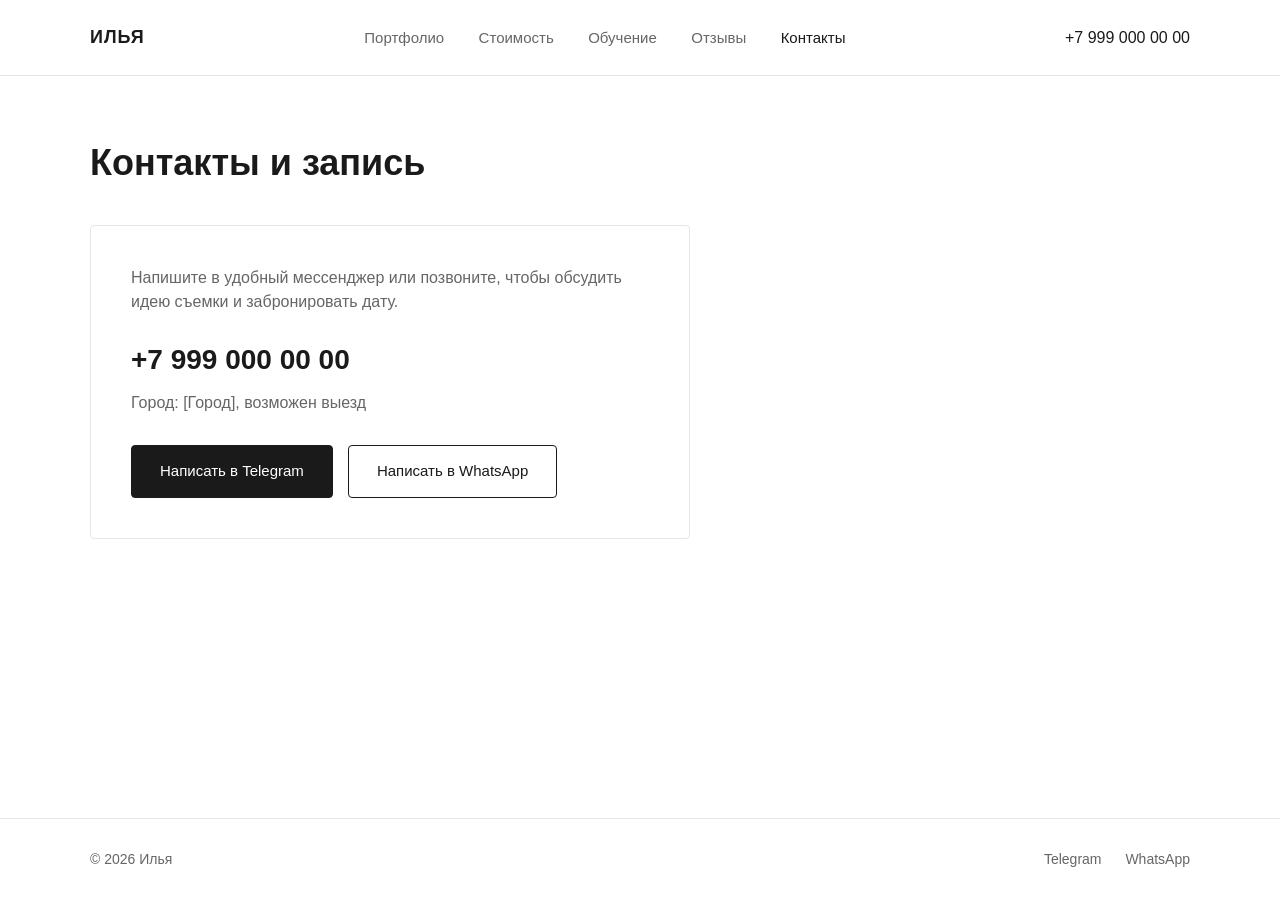
==== contacts.html @ 74d4e53c "Add files via upload" ====
<!DOCTYPE html>
<html lang="ru">
<head>
  <meta charset="UTF-8">
  <meta name="viewport" content="width=device-width, initial-scale=1.0">
  <title>Контакты — Илья</title>
  <link rel="stylesheet" href="style.css">
</head>
<body>

  <header class="header">
    <div class="container header__inner">
      <a href="index.html" class="logo">ИЛЬЯ</a>
      <nav class="nav">
        <a href="portfolio.html">Портфолио</a>
        <a href="prices.html">Стоимость</a>
        <a href="education.html">Обучение</a>
        <a href="reviews.html">Отзывы</a>
        <a href="contacts.html" class="active">Контакты</a>
      </nav>
      <a href="tel:+79990000000" class="header__phone">+7 999 000 00 00</a>
    </div>
  </header>

  <main class="section">
    <div class="container">
      <h1>Контакты и запись</h1>
      <div class="contacts-box">
        <p class="contacts-desc">Напишите в удобный мессенджер или позвоните, чтобы обсудить идею съемки и забронировать дату.</p>
        <p class="contacts-phone"><a href="tel:+79990000000">+7 999 000 00 00</a></p>
        <p class="contacts-city">Город: [Город], возможен выезд</p>
        <div class="socials-btns">
          <a href="https://t.me" target="_blank" class="btn">Написать в Telegram</a>
          <a href="https://wa.me" target="_blank" class="btn btn-outline">Написать в WhatsApp</a>
        </div>
      </div>
    </div>
  </main>

  <footer class="footer">
    <div class="container footer__inner">
      <p>© 2026 Илья</p>
      <div class="socials">
        <a href="https://t.me" target="_blank">Telegram</a>
        <a href="https://wa.me" target="_blank">WhatsApp</a>
      </div>
    </div>
  </footer>

</body>
</html>
---- style.css ----
:root {
  --bg: #ffffff;
  --bg-light: #f7f7f7;
  --text: #1a1a1a;
  --text-muted: #666666;
  --accent: #1a1a1a;
  --border: #e5e5e5;
}

* {
  box-sizing: border-box;
  margin: 0;
  padding: 0;
}

body {
  font-family: -apple-system, BlinkMacSystemFont, "Segoe UI", Roboto, sans-serif;
  color: var(--text);
  background: var(--bg);
  line-height: 1.5;
  display: flex;
  flex-direction: column;
  min-height: 100vh;
}

main {
  flex: 1;
}

.container {
  max-width: 1140px;
  margin: 0 auto;
  padding: 0 20px;
}

/* Шапка */
.header {
  border-bottom: 1px solid var(--border);
  background: #fff;
}

.header__inner {
  display: flex;
  justify-content: space-between;
  align-items: center;
  height: 75px;
}

.logo {
  font-weight: 700;
  text-decoration: none;
  color: var(--text);
  letter-spacing: 1px;
  font-size: 18px;
}

.nav a {
  margin: 0 15px;
  text-decoration: none;
  color: var(--text-muted);
  font-size: 15px;
  transition: 0.2s;
}

.nav a:hover,
.nav a.active {
  color: var(--text);
  font-weight: 500;
}

.header__phone {
  text-decoration: none;
  color: var(--text);
  font-weight: 500;
}

/* Кнопки */
.btn {
  display: inline-block;
  padding: 14px 28px;
  background: var(--accent);
  color: #fff;
  text-decoration: none;
  border-radius: 4px;
  font-size: 15px;
  transition: 0.2s;
  border: 1px solid var(--accent);
  text-align: center;
}

.btn:hover {
  opacity: 0.85;
}

.btn-outline {
  background: transparent;
  color: var(--accent);
}

.btn-outline:hover {
  background: var(--accent);
  color: #fff;
}

/* Главный экран */
.hero {
  padding: 80px 0;
  display: flex;
  align-items: center;
}

.hero__inner {
  display: grid;
  grid-template-columns: 1fr 1fr;
  gap: 50px;
  align-items: center;
}

.hero__city {
  color: var(--text-muted);
  margin-bottom: 12px;
  text-transform: uppercase;
  font-size: 13px;
  letter-spacing: 1px;
}

.hero h1 {
  font-size: 42px;
  line-height: 1.2;
  margin-bottom: 20px;
}

.hero__desc {
  color: var(--text-muted);
  margin-bottom: 30px;
  font-size: 17px;
}

.placeholder-img {
  background: #eaeaea;
  height: 440px;
  display: flex;
  align-items: center;
  justify-content: center;
  color: #888;
  border-radius: 4px;
}

/* Внутренние страницы */
.section {
  padding: 60px 0;
}

h1 {
  font-size: 36px;
  margin-bottom: 35px;
}

/* Портфолио */
.tabs {
  margin-bottom: 30px;
  display: flex;
  gap: 10px;
}

.tab {
  padding: 8px 20px;
  border: 1px solid var(--border);
  background: #fff;
  cursor: pointer;
  border-radius: 4px;
  font-size: 14px;
}

.tab.active {
  background: var(--accent);
  color: #fff;
  border-color: var(--accent);
}

.gallery {
  display: grid;
  grid-template-columns: repeat(3, 1fr);
  gap: 20px;
}

.gallery .placeholder-img {
  height: 320px;
}

/* Карточки (Цены и Отзывы) */
.grid-3 {
  display: grid;
  grid-template-columns: repeat(3, 1fr);
  gap: 25px;
}

.card {
  background: #fff;
  padding: 30px;
  border: 1px solid var(--border);
  border-radius: 4px;
  display: flex;
  flex-direction: column;
  justify-content: space-between;
}

.price {
  font-size: 28px;
  font-weight: 700;
  margin: 15px 0;
}

.card ul {
  list-style: none;
  margin-bottom: 25px;
  color: var(--text-muted);
}

.card ul li {
  margin-bottom: 10px;
  padding-bottom: 10px;
  border-bottom: 1px solid var(--bg-light);
}

.author {
  display: block;
  margin-top: 20px;
  font-weight: 600;
  font-size: 14px;
}

/* Обучение */
.education-box {
  display: flex;
  justify-content: space-between;
  align-items: center;
  padding: 40px;
  border: 1px solid var(--border);
  border-radius: 4px;
  gap: 30px;
}

.education-box h3 {
  margin-bottom: 10px;
  font-size: 22px;
}

/* Контакты */
.contacts-box {
  max-width: 600px;
  padding: 40px;
  border: 1px solid var(--border);
  border-radius: 4px;
}

.contacts-desc {
  color: var(--text-muted);
  margin-bottom: 25px;
}

.contacts-phone a {
  font-size: 28px;
  font-weight: 700;
  color: var(--text);
  text-decoration: none;
}

.contacts-city {
  margin: 10px 0 30px;
  color: var(--text-muted);
}

.socials-btns {
  display: flex;
  gap: 15px;
}

/* Подвал */
.footer {
  padding: 30px 0;
  border-top: 1px solid var(--border);
  color: var(--text-muted);
  font-size: 14px;
}

.footer__inner {
  display: flex;
  justify-content: space-between;
  align-items: center;
}

.socials a {
  color: var(--text-muted);
  text-decoration: none;
  margin-left: 20px;
}

.socials a:hover {
  color: var(--text);
}

/* Адаптив */
@media (max-width: 768px) {
  .nav { display: none; }
  .hero__inner, .gallery, .grid-3, .education-box {
    grid-template-columns: 1fr;
    flex-direction: column;
    align-items: flex-start;
  }
  .hero h1 { font-size: 30px; }
  .socials-btns { flex-direction: column; }
}
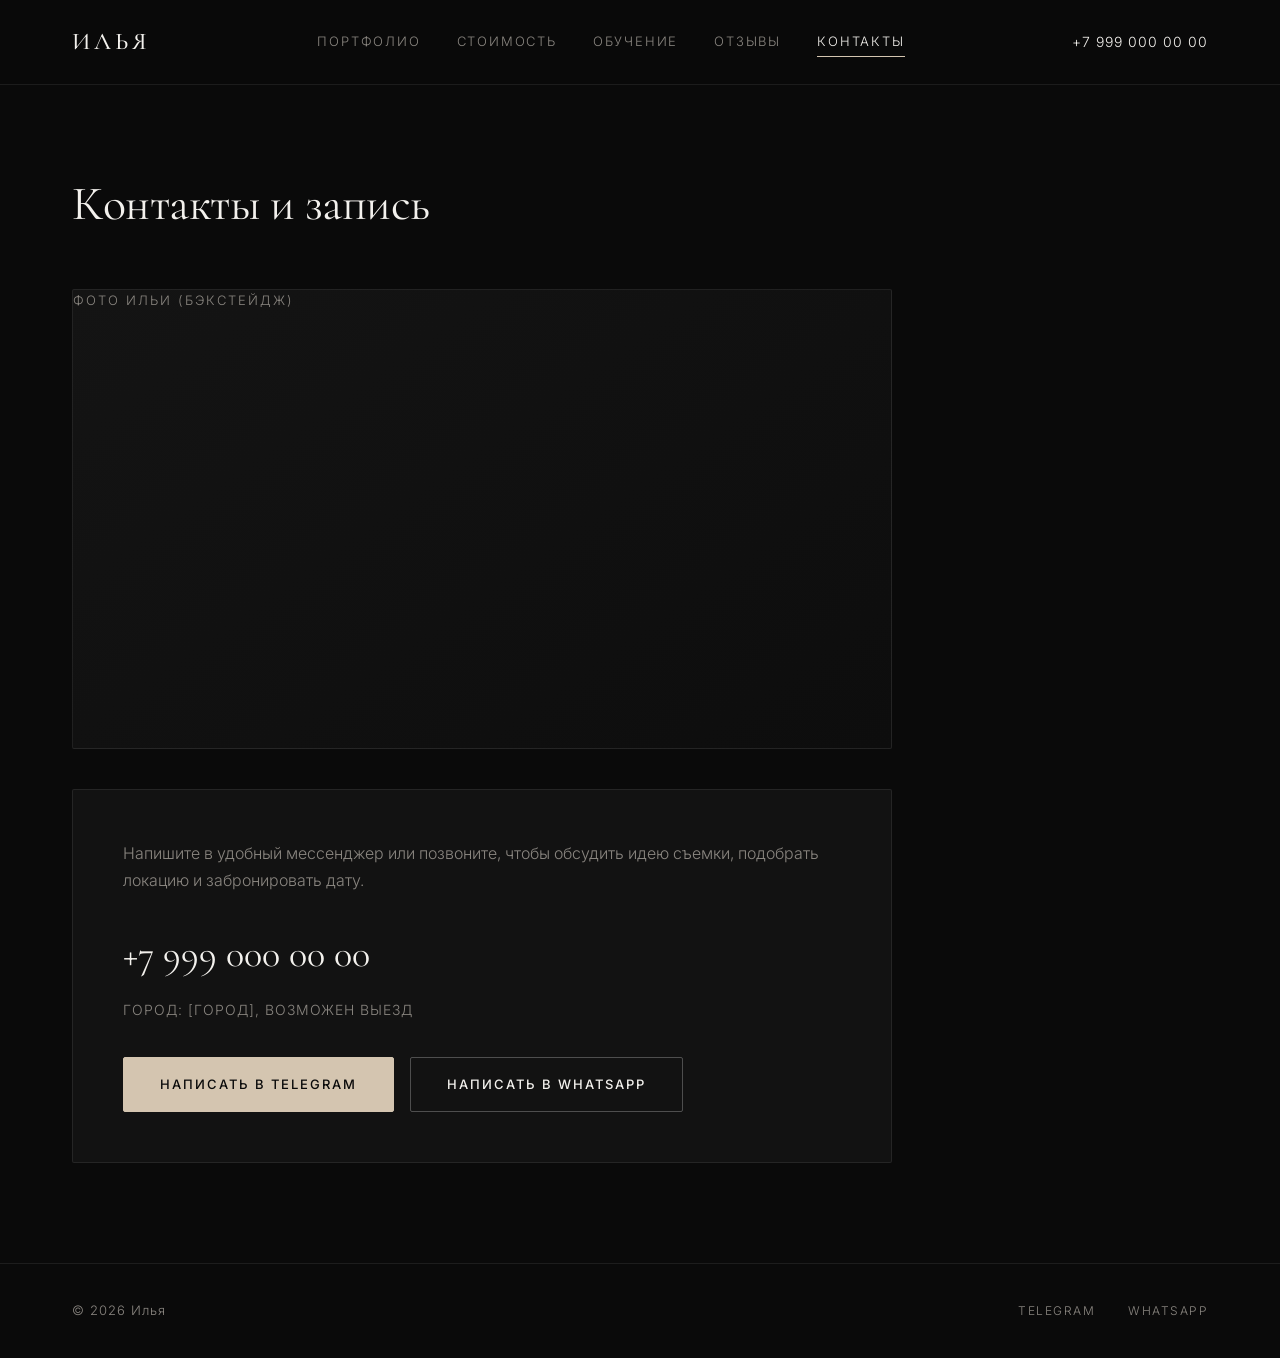
==== commit 363b68c0: "Add files via upload" ====
--- a/contacts.html
+++ b/contacts.html
@@ -18,6 +18,11 @@
         <a href="reviews.html">Отзывы</a>
         <a href="contacts.html" class="active">Контакты</a>
       </nav>
+      <button class="burger" aria-label="Открыть меню">
+        <span></span>
+        <span></span>
+        <span></span>
+      </button>
       <a href="tel:+79990000000" class="header__phone">+7 999 000 00 00</a>
     </div>
   </header>
@@ -25,15 +30,24 @@
   <main class="section">
     <div class="container">
       <h1>Контакты и запись</h1>
-      <div class="contacts-box">
-        <p class="contacts-desc">Напишите в удобный мессенджер или позвоните, чтобы обсудить идею съемки и забронировать дату.</p>
-        <p class="contacts-phone"><a href="tel:+79990000000">+7 999 000 00 00</a></p>
-        <p class="contacts-city">Город: [Город], возможен выезд</p>
-        <div class="socials-btns">
-          <a href="https://t.me" target="_blank" class="btn">Написать в Telegram</a>
-          <a href="https://wa.me" target="_blank" class="btn btn-outline">Написать в WhatsApp</a>
+      
+      <div class="contacts-grid">
+        <div class="contacts-box">
+          <p class="contacts-desc">Напишите в удобный мессенджер или позвоните, чтобы обсудить идею съемки, подобрать локацию и забронировать дату.</p>
+          <p class="contacts-phone"><a href="tel:+79990000000">+7 999 000 00 00</a></p>
+          <p class="contacts-city">Город: [Город], возможен выезд</p>
+          <div class="socials-btns">
+            <a href="https://t.me" target="_blank" class="btn">Написать в Telegram</a>
+            <a href="https://wa.me" target="_blank" class="btn btn-outline">Написать в WhatsApp</a>
+          </div>
+        </div>
+
+        <div class="contacts-img">
+          <!-- Когда будет фото, замените строку ниже на: <img src="images/contact-photo.jpg" alt="Илья фотограф"> -->
+          <div class="placeholder-img">Фото Ильи (бэкстейдж)</div>
         </div>
       </div>
+
     </div>
   </main>
 
@@ -47,5 +61,6 @@
     </div>
   </footer>
 
+  <script src="script.js"></script>
 </body>
 </html>
--- a/style.css
+++ b/style.css
@@ -1,10 +1,16 @@
+@import url('https://fonts.googleapis.com/css2?family=Cormorant+Garamond:ital,wght@0,400;0,500;0,600;1,400&family=Inter:wght@300;400;500&display=swap');
+
 :root {
-  --bg: #ffffff;
-  --bg-light: #f7f7f7;
-  --text: #1a1a1a;
-  --text-muted: #666666;
-  --accent: #1a1a1a;
-  --border: #e5e5e5;
+  --bg: #0a0a0a;             /* Глубокий угольно-черный фон */
+  --bg-elevated: #121212;    /* Слегка приподнятый фон для карточек */
+  --bg-hover: #1a1a1a;       /* Фон при наведении */
+  --text: #f3f1ed;           /* Теплый молочно-белый текст */
+  --text-muted: #8a8680;     /* Благородный теплый серый */
+  --accent: #d4c5b0;         /* Теплый песочно-золотистый акцент */
+  --accent-hover: #e5d8c5;
+  --border: rgba(255, 255, 255, 0.08);
+  --font-serif: 'Cormorant Garamond', Georgia, serif;
+  --font-sans: 'Inter', -apple-system, sans-serif;
 }
 
 * {
@@ -14,13 +20,15 @@
 }
 
 body {
-  font-family: -apple-system, BlinkMacSystemFont, "Segoe UI", Roboto, sans-serif;
+  font-family: var(--font-sans);
+  font-weight: 300;
   color: var(--text);
   background: var(--bg);
-  line-height: 1.5;
+  line-height: 1.65;
   display: flex;
   flex-direction: column;
   min-height: 100vh;
+  -webkit-font-smoothing: antialiased;
 }
 
 main {
@@ -28,260 +36,445 @@
 }
 
 .container {
-  max-width: 1140px;
+  max-width: 1200px;
   margin: 0 auto;
-  padding: 0 20px;
+  padding: 0 32px;
 }
 
 /* Шапка */
 .header {
   border-bottom: 1px solid var(--border);
-  background: #fff;
+  background: rgba(10, 10, 10, 0.85);
+  backdrop-filter: blur(16px);
+  position: sticky;
+  top: 0;
+  z-index: 100;
 }
 
 .header__inner {
   display: flex;
   justify-content: space-between;
   align-items: center;
-  height: 75px;
+  height: 84px;
 }
 
 .logo {
-  font-weight: 700;
+  font-family: var(--font-serif);
+  font-weight: 500;
   text-decoration: none;
   color: var(--text);
-  letter-spacing: 1px;
-  font-size: 18px;
+  letter-spacing: 4px;
+  font-size: 24px;
+  text-transform: uppercase;
+}
+
+.nav {
+  display: flex;
+  gap: 36px;
 }
 
 .nav a {
-  margin: 0 15px;
   text-decoration: none;
   color: var(--text-muted);
-  font-size: 15px;
-  transition: 0.2s;
+  font-size: 13px;
+  text-transform: uppercase;
+  letter-spacing: 1.8px;
+  transition: color 0.3s ease;
+  position: relative;
+  padding: 4px 0;
+}
+
+.nav a::after {
+  content: '';
+  position: absolute;
+  bottom: 0;
+  left: 0;
+  width: 0;
+  height: 1px;
+  background: var(--accent);
+  transition: width 0.3s ease;
 }
 
 .nav a:hover,
 .nav a.active {
   color: var(--text);
-  font-weight: 500;
+}
+
+.nav a:hover::after,
+.nav a.active::after {
+  width: 100%;
 }
 
 .header__phone {
   text-decoration: none;
   color: var(--text);
-  font-weight: 500;
+  font-size: 14px;
+  letter-spacing: 1px;
+  transition: color 0.3s ease;
+}
+
+.header__phone:hover {
+  color: var(--accent);
+}
+
+/* Бургер-меню */
+.burger {
+  display: none;
+  background: none;
+  border: none;
+  cursor: pointer;
+  flex-direction: column;
+  gap: 6px;
+  padding: 5px;
+}
+
+.burger span {
+  display: block;
+  width: 26px;
+  height: 1px;
+  background: var(--text);
+  transition: 0.3s;
 }
 
 /* Кнопки */
 .btn {
   display: inline-block;
-  padding: 14px 28px;
+  padding: 16px 36px;
   background: var(--accent);
-  color: #fff;
+  color: #0a0a0a;
   text-decoration: none;
-  border-radius: 4px;
-  font-size: 15px;
-  transition: 0.2s;
+  border-radius: 2px;
+  font-size: 13px;
+  font-weight: 500;
+  text-transform: uppercase;
+  letter-spacing: 2px;
+  transition: all 0.3s ease;
   border: 1px solid var(--accent);
   text-align: center;
 }
 
 .btn:hover {
-  opacity: 0.85;
+  background: var(--accent-hover);
+  border-color: var(--accent-hover);
+  transform: translateY(-2px);
 }
 
 .btn-outline {
   background: transparent;
-  color: var(--accent);
+  color: var(--text);
+  border-color: rgba(255, 255, 255, 0.25);
 }
 
 .btn-outline:hover {
-  background: var(--accent);
-  color: #fff;
-}
-
-/* Главный экран */
+  border-color: var(--accent);
+  background: transparent;
+  color: var(--accent);
+}
+
+/* Главный экран (Фото сверху, описание ниже) */
 .hero {
-  padding: 80px 0;
-  display: flex;
-  align-items: center;
+  padding: 70px 0 100px;
 }
 
 .hero__inner {
-  display: grid;
-  grid-template-columns: 1fr 1fr;
-  gap: 50px;
-  align-items: center;
+  display: flex;
+  flex-direction: column;
+  gap: 44px;
+  max-width: 820px;
+  margin: 0 auto;
+}
+
+.hero__img {
+  order: -1;
+  width: 100%;
 }
 
 .hero__city {
-  color: var(--text-muted);
-  margin-bottom: 12px;
-  text-transform: uppercase;
-  font-size: 13px;
-  letter-spacing: 1px;
+  color: var(--accent);
+  margin-bottom: 16px;
+  text-transform: uppercase;
+  font-size: 12px;
+  letter-spacing: 3px;
 }
 
 .hero h1 {
-  font-size: 42px;
-  line-height: 1.2;
+  font-family: var(--font-serif);
+  font-weight: 400;
+  font-size: 54px;
+  line-height: 1.12;
   margin-bottom: 20px;
+  letter-spacing: -0.5px;
 }
 
 .hero__desc {
   color: var(--text-muted);
-  margin-bottom: 30px;
-  font-size: 17px;
+  margin-bottom: 36px;
+  font-size: 16px;
+  max-width: 620px;
 }
 
 .placeholder-img {
-  background: #eaeaea;
-  height: 440px;
+  background: linear-gradient(145deg, #141414, #0d0d0d);
+  border: 1px solid var(--border);
+  height: 500px;
+  width: 100%;
   display: flex;
   align-items: center;
   justify-content: center;
-  color: #888;
-  border-radius: 4px;
+  color: var(--text-muted);
+  font-size: 13px;
+  letter-spacing: 2px;
+  text-transform: uppercase;
+  border-radius: 2px;
+}
+
+.hero__img img {
+  width: 100%;
+  height: 500px;
+  object-fit: cover;
+  border-radius: 2px;
+  display: block;
 }
 
 /* Внутренние страницы */
 .section {
-  padding: 60px 0;
+  padding: 80px 0 100px;
 }
 
 h1 {
-  font-size: 36px;
-  margin-bottom: 35px;
+  font-family: var(--font-serif);
+  font-weight: 400;
+  font-size: 48px;
+  margin-bottom: 45px;
+  letter-spacing: -0.5px;
 }
 
 /* Портфолио */
 .tabs {
-  margin-bottom: 30px;
-  display: flex;
-  gap: 10px;
+  margin-bottom: 40px;
+  display: flex;
+  gap: 28px;
+  border-bottom: 1px solid var(--border);
+  padding-bottom: 16px;
 }
 
 .tab {
-  padding: 8px 20px;
-  border: 1px solid var(--border);
-  background: #fff;
+  padding: 6px 0;
+  border: none;
+  background: transparent;
+  color: var(--text-muted);
   cursor: pointer;
-  border-radius: 4px;
-  font-size: 14px;
+  font-family: var(--font-sans);
+  font-size: 13px;
+  text-transform: uppercase;
+  letter-spacing: 1.8px;
+  transition: color 0.3s ease;
+  position: relative;
+}
+
+.tab:hover {
+  color: var(--text);
 }
 
 .tab.active {
-  background: var(--accent);
-  color: #fff;
-  border-color: var(--accent);
+  color: var(--accent);
 }
 
 .gallery {
   display: grid;
   grid-template-columns: repeat(3, 1fr);
-  gap: 20px;
-}
-
-.gallery .placeholder-img {
-  height: 320px;
+  gap: 24px;
+}
+
+.gallery__item {
+  overflow: hidden;
+  border-radius: 2px;
+}
+
+.gallery .placeholder-img,
+.gallery img {
+  height: 420px;
+  width: 100%;
+  object-fit: cover;
+  display: block;
+  transition: transform 0.6s ease;
+}
+
+.gallery__item:hover img,
+.gallery__item:hover .placeholder-img {
+  transform: scale(1.03);
 }
 
 /* Карточки (Цены и Отзывы) */
 .grid-3 {
   display: grid;
   grid-template-columns: repeat(3, 1fr);
-  gap: 25px;
+  gap: 30px;
 }
 
 .card {
-  background: #fff;
-  padding: 30px;
+  background: var(--bg-elevated);
+  padding: 44px 36px;
   border: 1px solid var(--border);
-  border-radius: 4px;
+  border-radius: 2px;
   display: flex;
   flex-direction: column;
   justify-content: space-between;
+  transition: border-color 0.3s ease, transform 0.3s ease;
+}
+
+.card:hover {
+  border-color: rgba(212, 197, 176, 0.35);
+  transform: translateY(-4px);
+}
+
+.card h3 {
+  font-family: var(--font-serif);
+  font-size: 28px;
+  font-weight: 400;
+  letter-spacing: 0.5px;
 }
 
 .price {
-  font-size: 28px;
-  font-weight: 700;
-  margin: 15px 0;
+  font-family: var(--font-serif);
+  font-size: 38px;
+  font-weight: 500;
+  margin: 16px 0 28px;
+  color: var(--accent);
 }
 
 .card ul {
   list-style: none;
-  margin-bottom: 25px;
-  color: var(--text-muted);
+  margin-bottom: 36px;
+  color: var(--text-muted);
+  font-size: 14px;
 }
 
 .card ul li {
-  margin-bottom: 10px;
-  padding-bottom: 10px;
-  border-bottom: 1px solid var(--bg-light);
+  margin-bottom: 14px;
+  padding-bottom: 14px;
+  border-bottom: 1px solid var(--border);
+}
+
+.card ul li:last-child {
+  border-bottom: none;
 }
 
 .author {
   display: block;
-  margin-top: 20px;
-  font-weight: 600;
-  font-size: 14px;
+  margin-top: 24px;
+  font-size: 12px;
+  text-transform: uppercase;
+  letter-spacing: 1.5px;
+  color: var(--accent);
+}
+
+/* Картинки в отзывах */
+.review-img {
+  margin-bottom: 24px;
+}
+
+.review-img .placeholder-img,
+.review-img img {
+  width: 100%;
+  height: 240px;
+  object-fit: cover;
+  border-radius: 2px;
+  display: block;
 }
 
 /* Обучение */
 .education-box {
+  background: var(--bg-elevated);
   display: flex;
   justify-content: space-between;
   align-items: center;
-  padding: 40px;
+  padding: 50px;
   border: 1px solid var(--border);
-  border-radius: 4px;
-  gap: 30px;
+  border-radius: 2px;
+  gap: 40px;
 }
 
 .education-box h3 {
-  margin-bottom: 10px;
-  font-size: 22px;
-}
-
-/* Контакты */
+  font-family: var(--font-serif);
+  font-weight: 400;
+  margin-bottom: 12px;
+  font-size: 30px;
+}
+
+.education-box p {
+  color: var(--text-muted);
+  max-width: 600px;
+}
+
+/* Контакты (Фото сверху, описание и кнопки ниже) */
+.contacts-grid {
+  display: flex;
+  flex-direction: column;
+  gap: 40px;
+  max-width: 820px;
+}
+
+.contacts-img {
+  order: -1;
+  width: 100%;
+}
+
+.contacts-img .placeholder-img,
+.contacts-img img {
+  width: 100%;
+  height: 460px;
+  object-fit: cover;
+  border-radius: 2px;
+  display: block;
+}
+
 .contacts-box {
-  max-width: 600px;
-  padding: 40px;
+  background: var(--bg-elevated);
+  padding: 50px;
   border: 1px solid var(--border);
-  border-radius: 4px;
+  border-radius: 2px;
+  width: 100%;
 }
 
 .contacts-desc {
   color: var(--text-muted);
-  margin-bottom: 25px;
+  margin-bottom: 30px;
 }
 
 .contacts-phone a {
-  font-size: 28px;
-  font-weight: 700;
+  font-family: var(--font-serif);
+  font-size: 38px;
+  font-weight: 400;
   color: var(--text);
   text-decoration: none;
+  transition: color 0.3s ease;
+}
+
+.contacts-phone a:hover {
+  color: var(--accent);
 }
 
 .contacts-city {
-  margin: 10px 0 30px;
-  color: var(--text-muted);
+  margin: 12px 0 36px;
+  color: var(--text-muted);
+  font-size: 14px;
+  letter-spacing: 1px;
+  text-transform: uppercase;
 }
 
 .socials-btns {
   display: flex;
-  gap: 15px;
+  gap: 16px;
 }
 
 /* Подвал */
 .footer {
-  padding: 30px 0;
+  padding: 36px 0;
   border-top: 1px solid var(--border);
   color: var(--text-muted);
-  font-size: 14px;
+  font-size: 13px;
+  letter-spacing: 1px;
 }
 
 .footer__inner {
@@ -293,21 +486,124 @@
 .socials a {
   color: var(--text-muted);
   text-decoration: none;
-  margin-left: 20px;
+  margin-left: 28px;
+  text-transform: uppercase;
+  font-size: 12px;
+  letter-spacing: 1.5px;
+  transition: color 0.3s ease;
 }
 
 .socials a:hover {
-  color: var(--text);
-}
-
-/* Адаптив */
+  color: var(--accent);
+}
+
+/* =========================================
+   МОБИЛЬНАЯ АДАПТАЦИЯ
+   ========================================= */
 @media (max-width: 768px) {
-  .nav { display: none; }
-  .hero__inner, .gallery, .grid-3, .education-box {
+  .container {
+    padding: 0 20px;
+  }
+
+  .burger {
+    display: flex;
+  }
+
+  .header__phone {
+    display: none;
+  }
+
+  .nav {
+    display: none;
+    position: absolute;
+    top: 84px;
+    left: 0;
+    width: 100%;
+    background: var(--bg-elevated);
+    flex-direction: column;
+    padding: 24px 20px;
+    gap: 18px;
+    border-bottom: 1px solid var(--border);
+  }
+
+  .nav.open {
+    display: flex;
+  }
+
+  .hero {
+    padding: 40px 0 60px;
+  }
+
+  .hero__inner {
+    gap: 32px;
+  }
+
+  .placeholder-img,
+  .hero__img img {
+    height: 360px;
+  }
+
+  .hero h1 {
+    font-size: 36px;
+  }
+
+  .section {
+    padding: 50px 0 70px;
+  }
+
+  h1 {
+    font-size: 34px;
+    margin-bottom: 30px;
+  }
+
+  .tabs {
+    gap: 18px;
+    overflow-x: auto;
+  }
+
+  .gallery, .grid-3 {
     grid-template-columns: 1fr;
+    gap: 24px;
+  }
+
+  .contacts-img .placeholder-img,
+  .contacts-img img {
+    height: 340px;
+  }
+
+  .gallery .placeholder-img,
+  .gallery img {
+    height: 360px;
+  }
+
+  .card, .education-box, .contacts-box {
+    padding: 32px 24px;
+  }
+
+  .education-box {
     flex-direction: column;
-    align-items: flex-start;
-  }
-  .hero h1 { font-size: 30px; }
-  .socials-btns { flex-direction: column; }
-}
+    align-items: stretch;
+  }
+
+  .contacts-phone a {
+    font-size: 28px;
+  }
+
+  .socials-btns {
+    flex-direction: column;
+  }
+
+  .btn {
+    width: 100%;
+  }
+
+  .footer__inner {
+    flex-direction: column;
+    gap: 18px;
+    text-align: center;
+  }
+
+  .socials a {
+    margin: 0 12px;
+  }
+}
